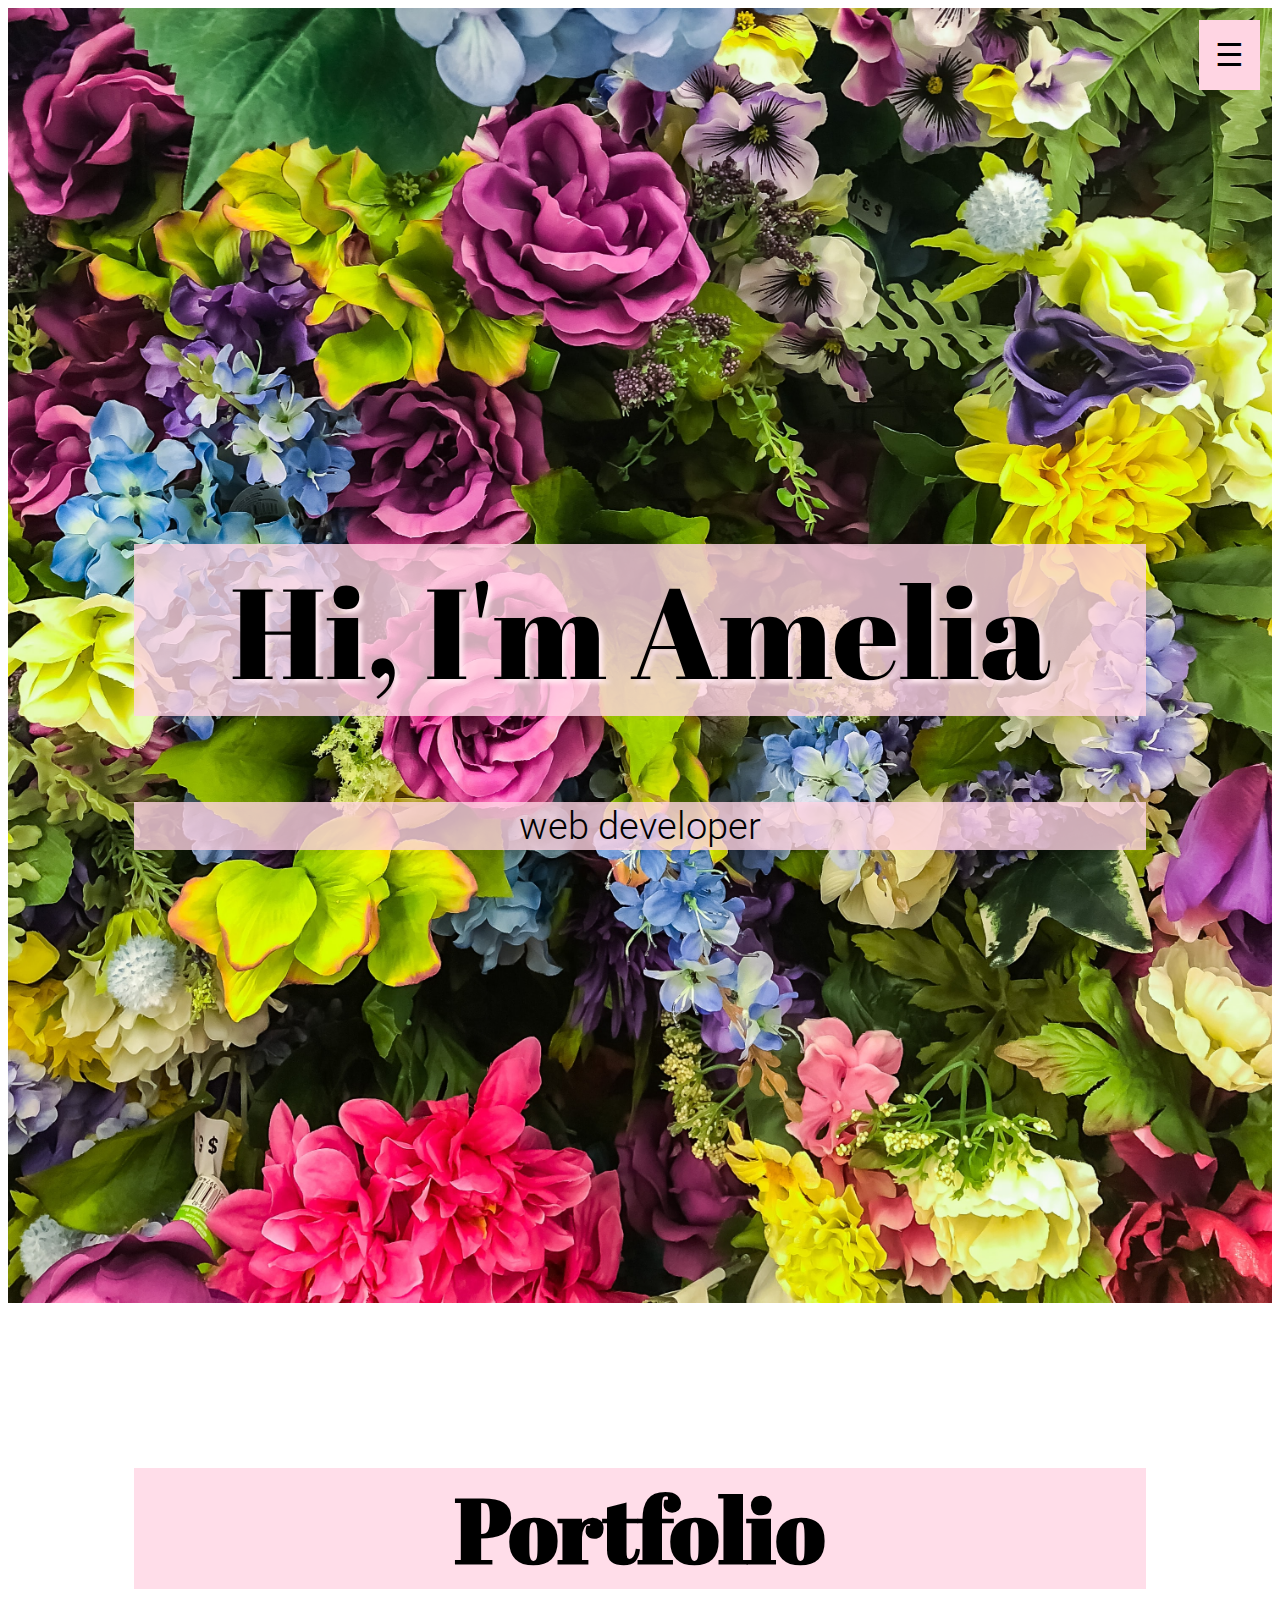
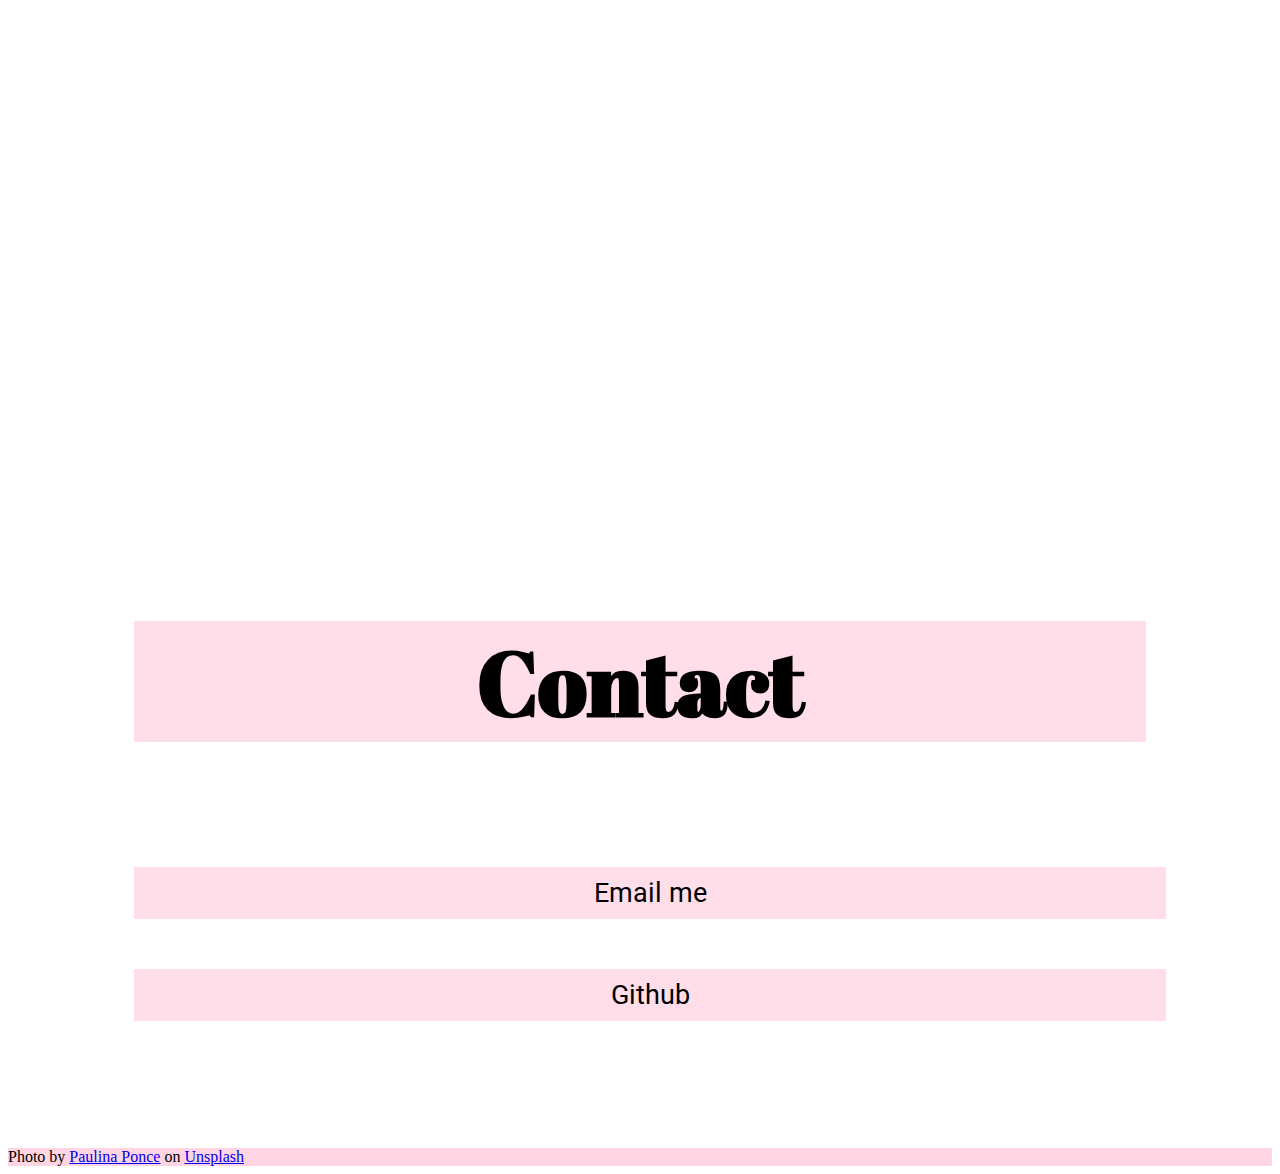
==== index.html @ 5ba58c34 "tidied code, fixed margin" ====
<!DOCTYPE html>

<html>
  <head>
    <meta charset="UTF-8">
    <title>
      Amelia Scanlan
    </title>
    <link href="styles/styles.css" rel="stylesheet">
    <link rel="preconnect" href="https://fonts.googleapis.com">
<link rel="preconnect" href="https://fonts.gstatic.com" crossorigin>
<link href="https://fonts.googleapis.com/css2?family=Abril+Fatface&family=Miniver&family=Roboto+Mono&family=Roboto:ital,wght@0,100;0,300;0,400;0,700;0,900;1,400&display=swap" rel="stylesheet">
    <link href="https://cdn.jsdelivr.net/npm/bootstrap@5.0.2/dist/css/bootstrap.min.css" rel="stylesheet" integrity="sha384-EVSTQN3/azprG1Anm3QDgpJLIm9Nao0Yz1ztcQTwFspd3yD65VohhpuuCOmLASjC" crossorigin="anonymous">
  </head>

<!-- Background image -->
<section id="bgimage">
  <div class="image-container"></div>


<!-- Nav bar -->

  <div class="nav-div">
    <button id="btn"> ☰ </button>

    <nav id="nav">
        <ul>
          <li class="nav-item">
            <a class="nav-link" href="index.html#port-div">Portfolio</a>
          </li>
          <li class="nav-item">
            <a class="nav-link" href="index.html#contact-top">Contact</a>
          </li>
        </ul>

    </nav>
  </div>
  


  <!-- Intro -->
  <div class="container-fluid" id="intro-div">
    <div class="row" id="intro-row">
      <div class="col-lg-12 col-md-12 col-sm-12 col-xs-12">
        <h1 class="hi" id="hi-title">Hi, I'm Amelia</h1>
        <p class="hi" id="hi-sub">web developer</p>
      </div>
    </div>


<!-- Portfolio section -->

    <div class="container-fluid" id="port-div">
      <h2 id="port-top">Portfolio</h2>

      <div class="container-fluid" >

        <div class="row">
          <div class="col-md-6">
            <a href="work_samples/calc/index.html"><div class="card">
              <img src="/work_samples/calc/Thumb.PNG" class="card-img-top" alt="...">
              <div class="card-body d-flex">
                <p class="card-text m-auto" style=>Javascript calculator</p>
              </div>
            </div>
          </a> 
          </div>
          
          <div class="col-md-6">
            <a href="work_samples/colour/index.html"><div class="card">
              <img src="/work_samples/colour/thumb.PNG" class="card-img-top" alt="...">
              <div class="card-body d-flex">
                <p class="card-text m-auto">Background colour generator</p>
              </div>
            </div>
          </a>
          </div>
        </div>

        <div class="row">
          <div class="col-md-6">
            <a href="work_samples/dice/dice.html"><div class="card">
            <img src="/work_samples/dice/Thumb.PNG" class="card-img-top" alt="...">
            <div class="card-body d-flex">
              <p class="card-text m-auto">Dice game</p>
            </div>
        </div>
      </a>
          </div>
            <div class="col-md-6">
              <a href="work_samples/etch/index.html">
              <div class="card">
                <img src="/work_samples/etch/thumb.PNG" class="card-img-top" alt="...">
                <div class="card-body d-flex">
                  <p class="card-text m-auto">Cursor etch-a-sketch</p>
                </div>
              </div>
            </a>
            </div>
        </div>

        <div class="row ">
        <div class="col-md-6 ">
          <a href="work_samples/Purple/index.html">
          <div class="card">
            <img src="/work_samples/Purple/thumb.PNG" class="card-img-top" alt="...">
            <div class="card-body d-flex">
              <p class="card-text m-auto">Purple heart rain background</p>
            </div>
          </div>
        </a>
        </div>

        <div class="col-md-6">
          <a href="work_samples/rock/index.html">
<div class="card">
          <img src="/work_samples/rock/thumb.PNG" class="card-img-top" alt="...">
          <div class="card-body d-flex">
            <p class="card-text m-auto">Rock paper scissors</p>
          </div>
      </div>
    </a>
        </div>


      </div>

        
        
    </div>
      </div>
    </div>

<!-- Contact section -->

    <div class="contact-div">
      <h2 id="contact-top">Contact</h2>

      <div class="container-fluid" style="text-align:center;">
        <a class="button" href="mailto:scanlan.amelia@gmail.com">Email me</a>
        <a class="button" href="https://github.com/Am-Scan">Github</a>
      </div>
    </div>

<!-- Footer -->
<footer class="bg-light text-center ">
  <div class="text-center p-3" style="background-color: rgb(255, 213, 227)">
    Photo by <a href="https://unsplash.com/@_yhuman?utm_source=unsplash&utm_medium=referral&utm_content=creditCopyText">Paulina Ponce</a> on <a href="https://unsplash.com/s/photos/floral?utm_source=unsplash&utm_medium=referral&utm_content=creditCopyText">Unsplash</a>
  </div>
</footer>

  
</section>

<script src="scripts/main.js"></script>

<script src="https://cdn.jsdelivr.net/npm/bootstrap@5.0.2/dist/js/bootstrap.bundle.min.js" integrity="sha384-MrcW6ZMFYlzcLA8Nl+NtUVF0sA7MsXsP1UyJoMp4YLEuNSfAP+JcXn/tWtIaxVXM" crossorigin="anonymous"></script>

</body>

</html>
---- styles/styles.css ----
/* Background image */

#bgimage {
  height: 130%;
  background-repeat: no-repeat;
  background-position: center;
  background-size: cover;
  background-attachment: fixed;
  width: 100%;
  position: sticky;
  background-size: cover;
  background-image: url("../images/paulina-ponce-P4z15DCQ8-I-unsplash\ \(1\).jpg");
}

/* Nav */


button {
  background-color: rgb(255, 213, 227);
  border: none;
  color: #000000 !important;
  position:fixed;
  top:20px;
  right:20px;
  padding:1rem;
  z-index: 2;
  font-size: 2rem;
}

nav {
  background-color: rgb(255, 213, 227);
  position: fixed;
  top:0;
  right:0;
  height: 100vh;
  padding:2rem;
  transform:translateX(100%);
  z-index: 1;
  font-weight: 200;
}

nav.active {
  transform:translateX(0%);
}

nav ul {
  padding:1rem;
  margin: 0;
  list-style-type: none;
}

nav ul li {
  padding: 1rem;
  font-size: 2rem;
}

nav a {
color: #000000 !important;
text-decoration: none;
transition: transform 0.3s ease-in-out;
}


/* Intro section */

#intro-div{
  padding: 50vh 10% 0%;
}

#hi-title {
  font-family: "Abril Fatface", cursive;
  font-style: normal;
  font-weight: normal;
  font-size: 10vw;
  text-align: center;
  color: #000000;
  text-shadow: 4px 4px 4px #ffe9f0;
  background-color: rgb(255, 213, 227, 0.8);
}

#hi-sub {
  font-family: "Roboto", sans-serif;
  font-weight: 300;
  font-size: 3vw;
  line-height: 48px;
  text-align: center;
  background-color: rgb(255, 213, 227, 0.8);
  color: black;
}

/* Portfolio */

h2 {
  font-family: "Abril Fatface", cursive;
  font-size: 7vw !important;
  text-align: center;
  background-color: rgb(255, 213, 227, 0.8);
  color: black;
}

#port-div {
  padding: 50% 0% 0%;
  text-align: center;
}

.row a {
  text-decoration: none;
}

.card {
  margin-top: 10%;
  background-color: transparent;
  display: none;
}

.card:hover{
  box-shadow: 8px 8px 8px pink;
  transform:scale(1.0.1);
}

.card-img-top {
  height: 20%;
  width: 100%;
}

.card-body {
  background-color: rgb(255, 213, 227, 0.8);
}

.card-text {
  font-size: 2vw;
  color: black;
  font-weight: 300;
}

/* Contact */
  .contact-div {
    margin-top: 50%;
    padding: 0% 10% 10% 10%;
  }

  a.button {
    -webkit-appearance: button;
    -moz-appearance: button;
    appearance: button;
    width:100%;
    text-decoration: none;
    color: initial;
    margin:5% 0% 0%;
    border: 0;
    background-color: rgb(255, 213, 227, 0.8);
    padding:10px;
    font-size: 3vh;
    font-family: "Roboto", sans-serif;
  }
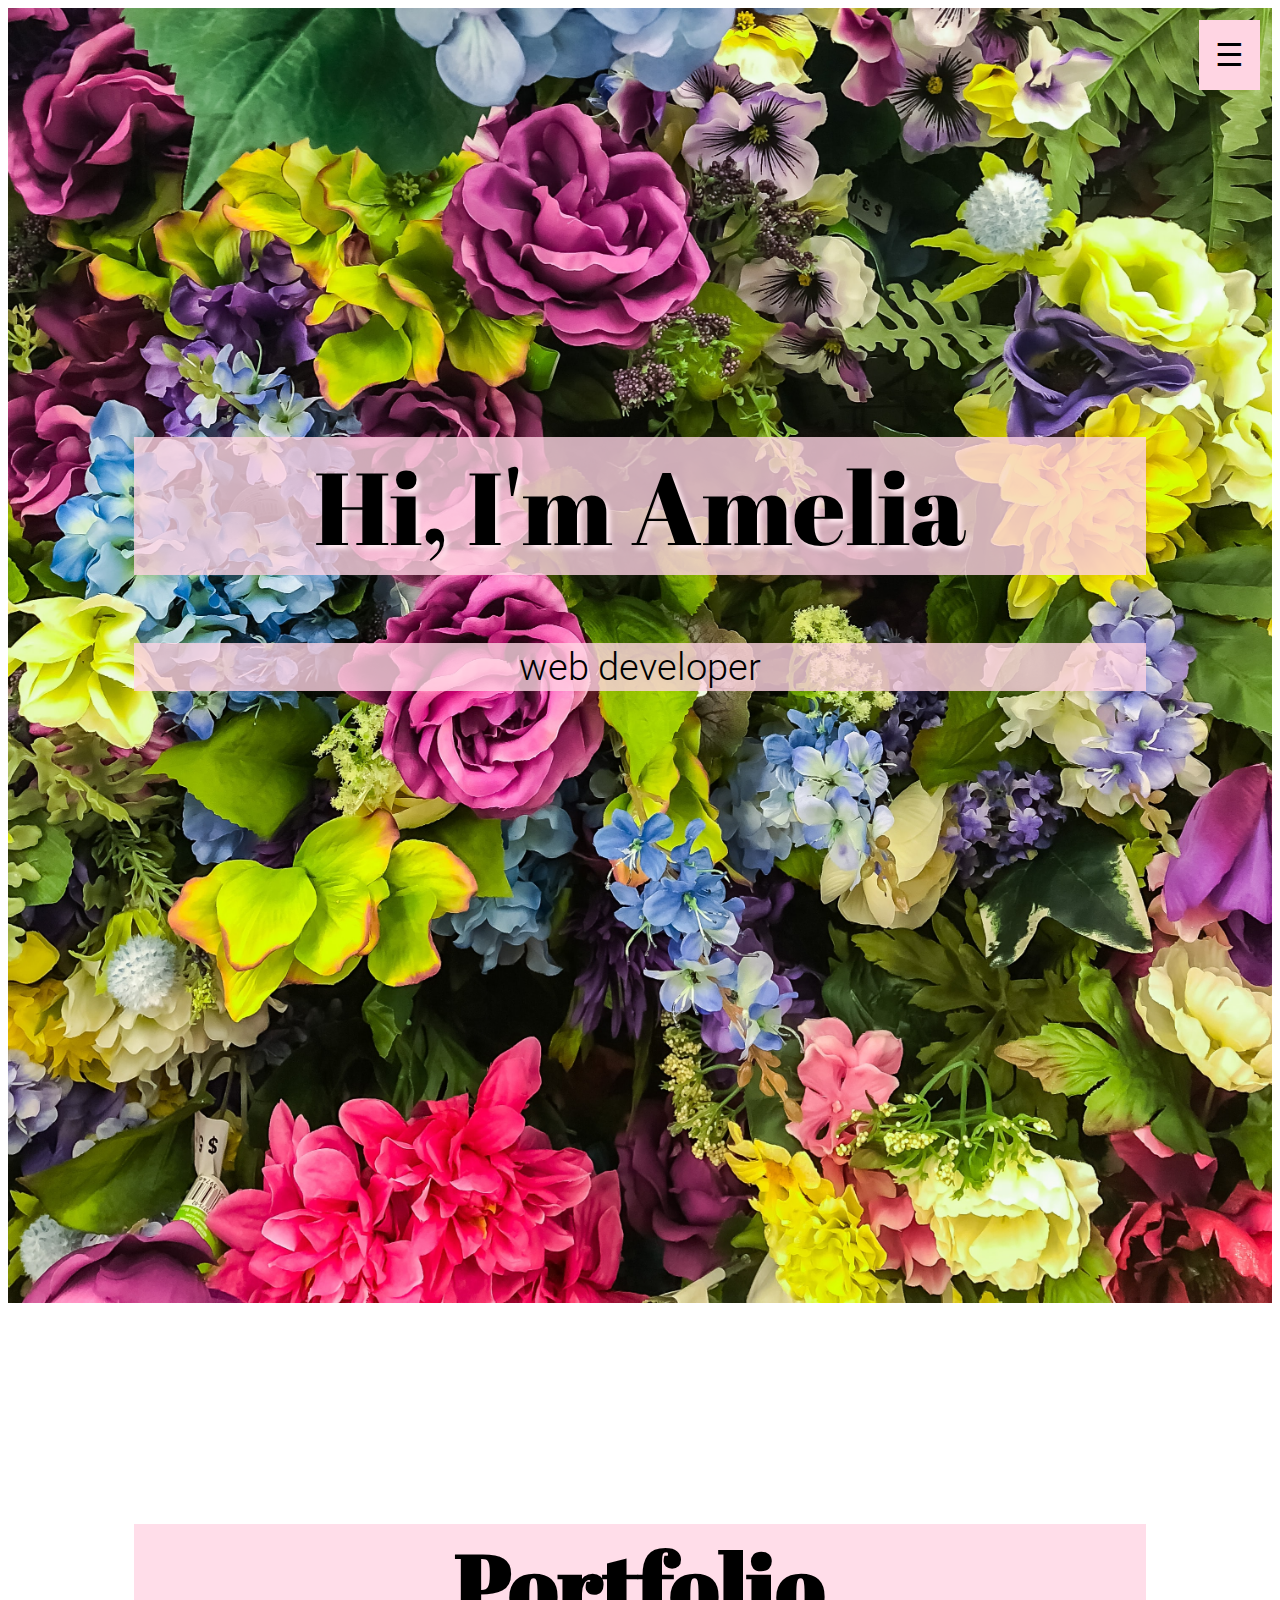
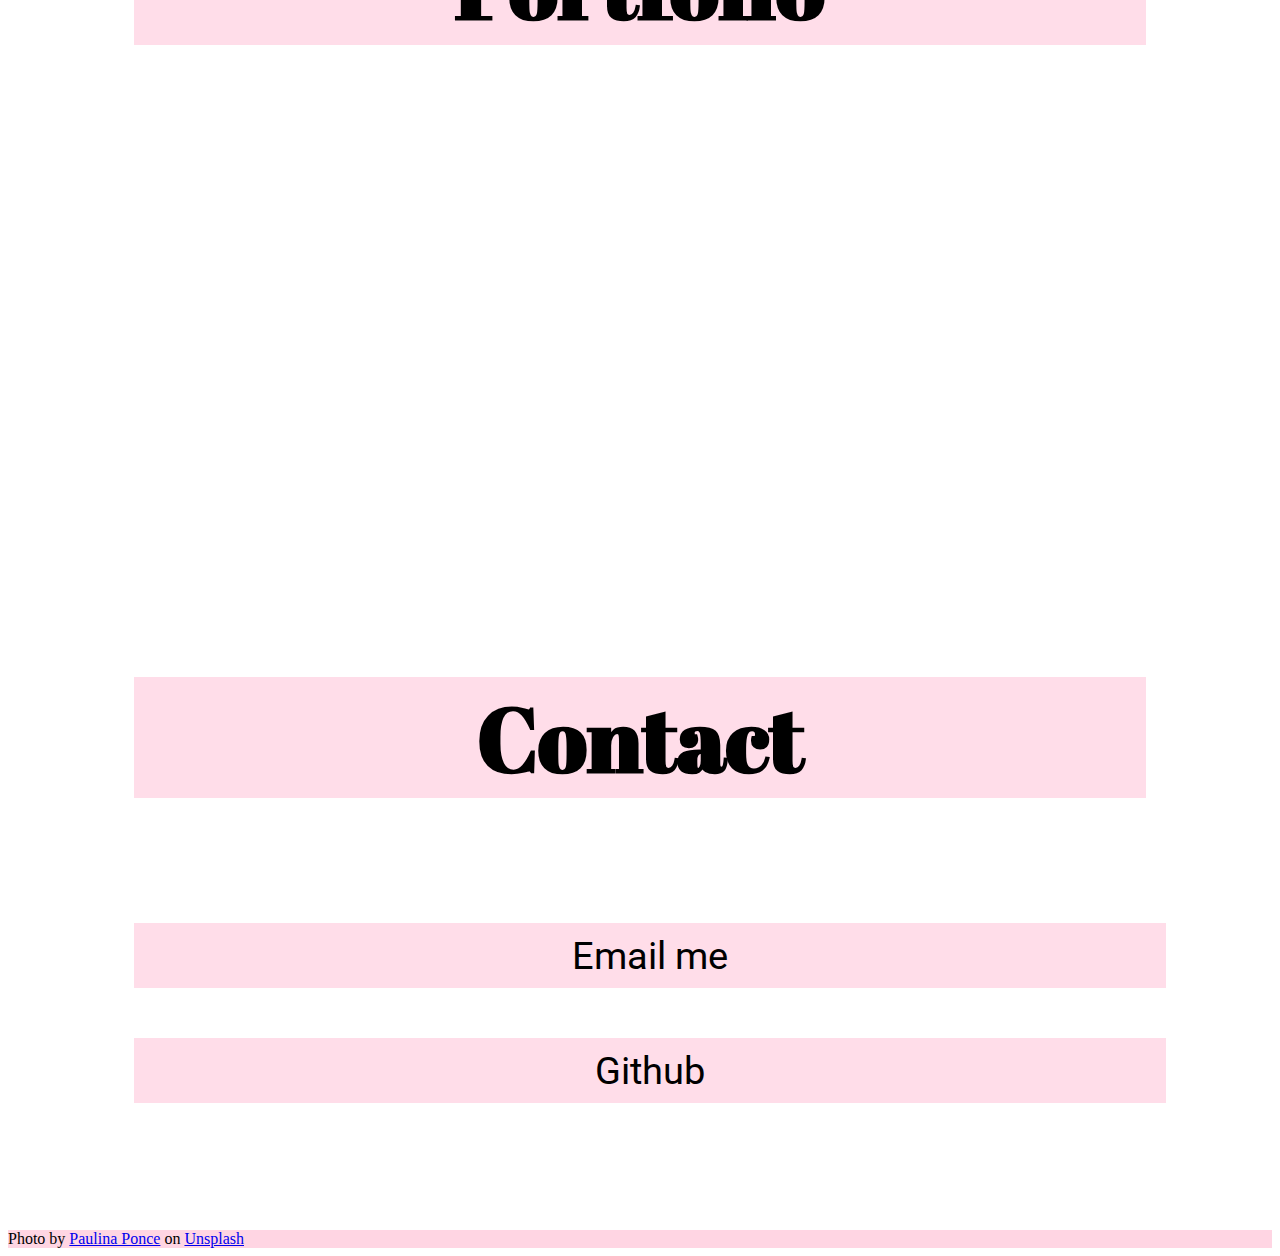
==== commit 53f9f66e: "fixed spacing issues mobile" ====
--- a/index.html
+++ b/index.html
@@ -4,7 +4,7 @@
   <head>
     <meta charset="UTF-8">
     <title>
-      Amelia Scanlan
+      Amelia S
     </title>
     <link href="styles/styles.css" rel="stylesheet">
     <link rel="preconnect" href="https://fonts.googleapis.com">
@@ -137,7 +137,7 @@
       <h2 id="contact-top">Contact</h2>
 
       <div class="container-fluid" style="text-align:center;">
-        <a class="button" href="mailto:scanlan.amelia@gmail.com">Email me</a>
+        <a class="button" href="mailto:ameliascnln@gmail.com">Email me</a>
         <a class="button" href="https://github.com/Am-Scan">Github</a>
       </div>
     </div>
--- a/styles/styles.css
+++ b/styles/styles.css
@@ -67,14 +67,14 @@
 /* Intro section */
 
 #intro-div{
-  padding: 50vh 10% 0%;
+  padding: 40vh 10% 0%;
 }
 
 #hi-title {
   font-family: "Abril Fatface", cursive;
   font-style: normal;
   font-weight: normal;
-  font-size: 10vw;
+  font-size: 8vw;
   text-align: center;
   color: #000000;
   text-shadow: 4px 4px 4px #ffe9f0;
@@ -102,7 +102,7 @@
 }
 
 #port-div {
-  padding: 50% 0% 0%;
+  padding: 80vh 0% 0%;
   text-align: center;
 }
 
@@ -153,6 +153,6 @@
     border: 0;
     background-color: rgb(255, 213, 227, 0.8);
     padding:10px;
-    font-size: 3vh;
+    font-size: 3vw;
     font-family: "Roboto", sans-serif;
   }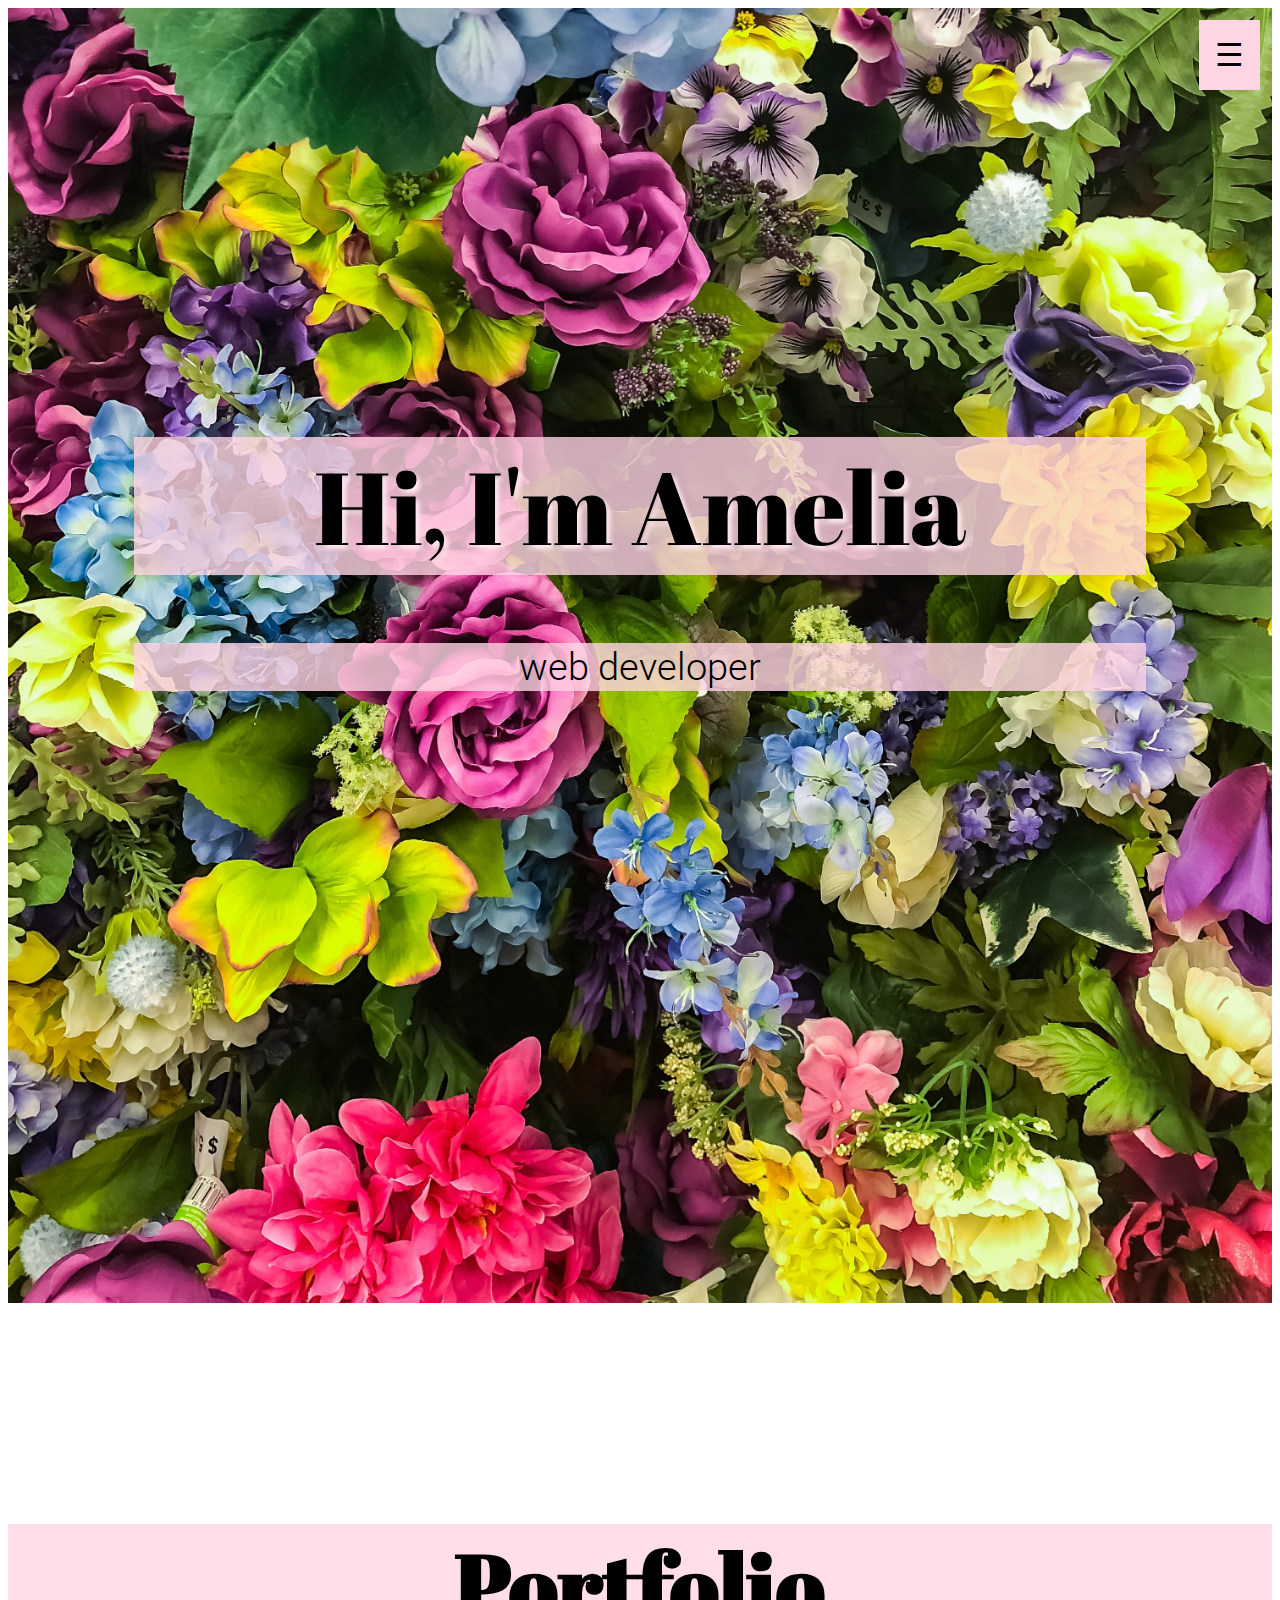
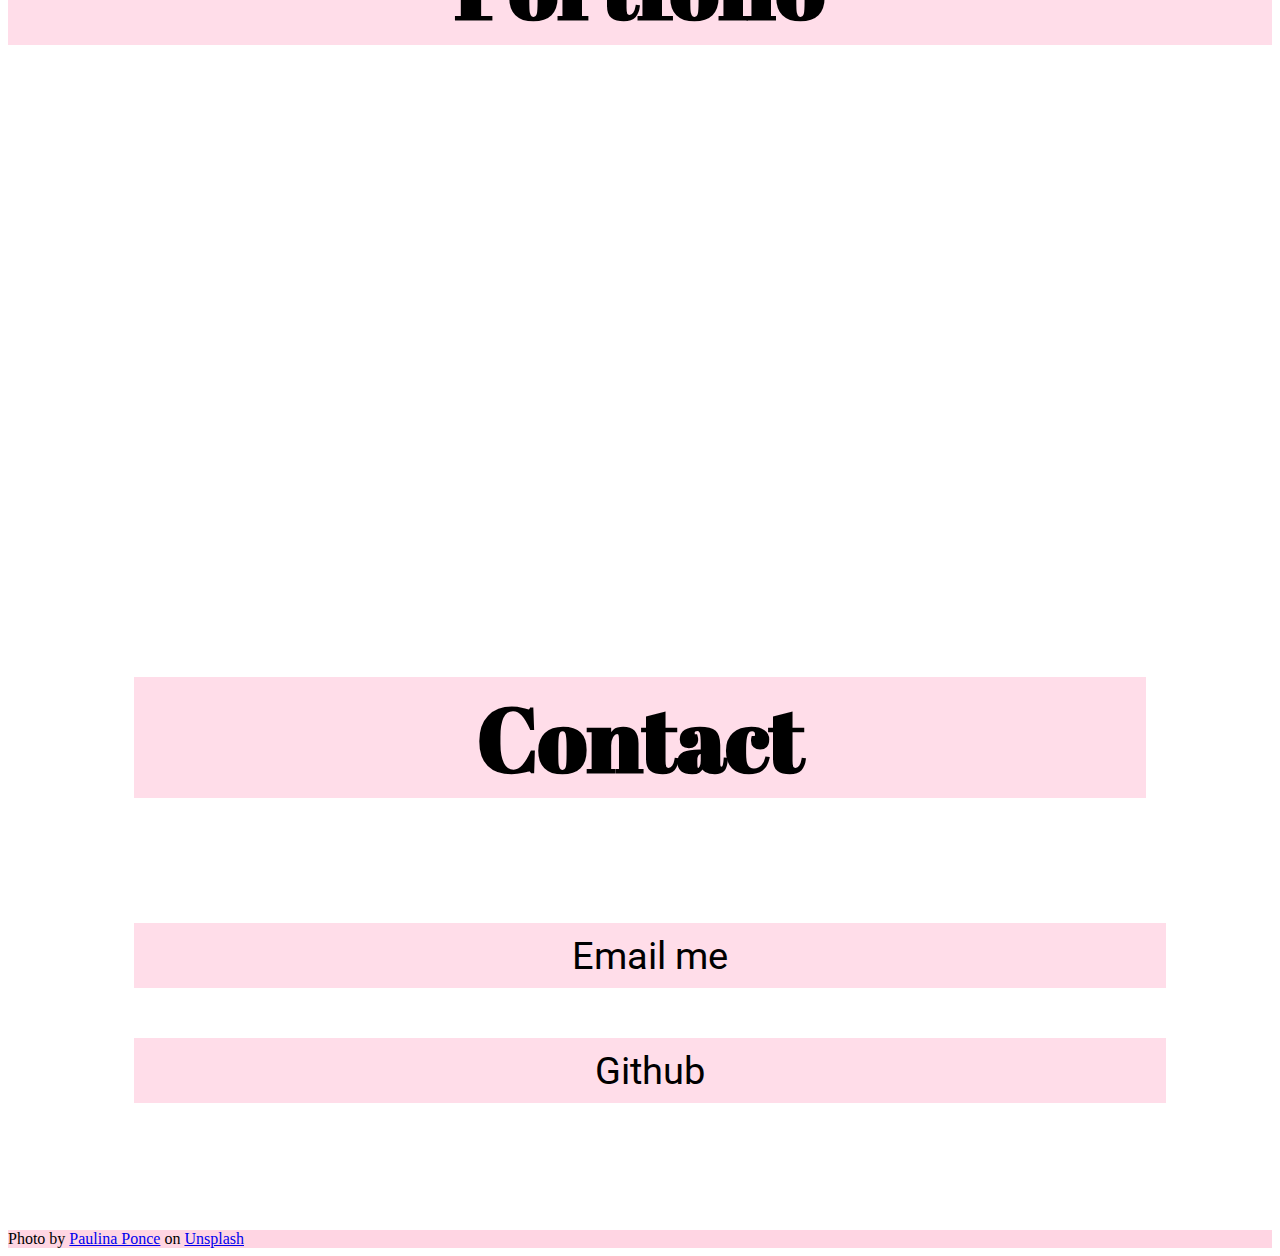
==== commit 6b1c81ef: "tidied up HTML" ====
--- a/index.html
+++ b/index.html
@@ -1,161 +1,149 @@
 <!DOCTYPE html>
 
 <html>
+
   <head>
     <meta charset="UTF-8">
-    <title>
-      Amelia S
-    </title>
+    <title> Amelia S </title>
     <link href="styles/styles.css" rel="stylesheet">
     <link rel="preconnect" href="https://fonts.googleapis.com">
-<link rel="preconnect" href="https://fonts.gstatic.com" crossorigin>
-<link href="https://fonts.googleapis.com/css2?family=Abril+Fatface&family=Miniver&family=Roboto+Mono&family=Roboto:ital,wght@0,100;0,300;0,400;0,700;0,900;1,400&display=swap" rel="stylesheet">
+    <link rel="preconnect" href="https://fonts.gstatic.com" crossorigin>
+    <link href="https://fonts.googleapis.com/css2?family=Abril+Fatface&family=Miniver&family=Roboto+Mono&family=Roboto:ital,wght@0,100;0,300;0,400;0,700;0,900;1,400&display=swap" rel="stylesheet">
     <link href="https://cdn.jsdelivr.net/npm/bootstrap@5.0.2/dist/css/bootstrap.min.css" rel="stylesheet" integrity="sha384-EVSTQN3/azprG1Anm3QDgpJLIm9Nao0Yz1ztcQTwFspd3yD65VohhpuuCOmLASjC" crossorigin="anonymous">
   </head>
 
+  <body>
 <!-- Background image -->
-<section id="bgimage">
-  <div class="image-container"></div>
-
+    <section id="bgimage">
+      <div class="image-container"></div>
 
 <!-- Nav bar -->
+      <div class="nav-div">
+        <button id="btn"> ☰ </button>
 
-  <div class="nav-div">
-    <button id="btn"> ☰ </button>
-
-    <nav id="nav">
-        <ul>
-          <li class="nav-item">
-            <a class="nav-link" href="index.html#port-div">Portfolio</a>
-          </li>
-          <li class="nav-item">
-            <a class="nav-link" href="index.html#contact-top">Contact</a>
-          </li>
-        </ul>
-
-    </nav>
-  </div>
-  
-
-
-  <!-- Intro -->
-  <div class="container-fluid" id="intro-div">
-    <div class="row" id="intro-row">
-      <div class="col-lg-12 col-md-12 col-sm-12 col-xs-12">
-        <h1 class="hi" id="hi-title">Hi, I'm Amelia</h1>
-        <p class="hi" id="hi-sub">web developer</p>
+        <nav id="nav">
+            <ul>
+              <li class="nav-item">
+                <a class="nav-link" href="index.html#port-div">Portfolio</a>
+              </li>
+              <li class="nav-item">
+                <a class="nav-link" href="index.html#contact-top">Contact</a>
+              </li>
+            </ul>
+        </nav>
       </div>
-    </div>
-
-
-<!-- Portfolio section -->
-
-    <div class="container-fluid" id="port-div">
-      <h2 id="port-top">Portfolio</h2>
-
-      <div class="container-fluid" >
-
-        <div class="row">
-          <div class="col-md-6">
-            <a href="work_samples/calc/index.html"><div class="card">
-              <img src="/work_samples/calc/Thumb.PNG" class="card-img-top" alt="...">
-              <div class="card-body d-flex">
-                <p class="card-text m-auto" style=>Javascript calculator</p>
-              </div>
-            </div>
-          </a> 
-          </div>
-          
-          <div class="col-md-6">
-            <a href="work_samples/colour/index.html"><div class="card">
-              <img src="/work_samples/colour/thumb.PNG" class="card-img-top" alt="...">
-              <div class="card-body d-flex">
-                <p class="card-text m-auto">Background colour generator</p>
-              </div>
-            </div>
-          </a>
+    
+    <!-- Intro -->
+      <div class="container-fluid" id="intro-div">
+        <div class="row" id="intro-row">
+          <div class="col-lg-12 col-md-12 col-sm-12 col-xs-12">
+            <h1 class="hi" id="hi-title">Hi, I'm Amelia</h1>
+            <p class="hi" id="hi-sub">web developer</p>
           </div>
         </div>
+      </div>
 
-        <div class="row">
-          <div class="col-md-6">
-            <a href="work_samples/dice/dice.html"><div class="card">
-            <img src="/work_samples/dice/Thumb.PNG" class="card-img-top" alt="...">
-            <div class="card-body d-flex">
-              <p class="card-text m-auto">Dice game</p>
+  <!-- Portfolio section -->
+
+      <div class="container-fluid" id="port-div">
+        <h2 id="port-top">Portfolio</h2>
+
+        <div class="container-fluid">
+          <div class="row">
+            <div class="col-md-6">
+              <a href="work_samples/calc/index.html">
+                <div class="card">
+                <img src="/work_samples/calc/Thumb.PNG" class="card-img-top" alt="...">
+                <div class="card-body d-flex">
+                    <p class="card-text m-auto" style=>Javascript calculator</p>
+                  </div>
+                </div>
+              </a> 
             </div>
-        </div>
-      </a>
+            
+            <div class="col-md-6">
+              <a href="work_samples/colour/index.html">
+                <div class="card">
+                  <img src="/work_samples/colour/thumb.PNG" class="card-img-top" alt="...">
+                  <div class="card-body d-flex">
+                    <p class="card-text m-auto">Background colour generator</p>
+                  </div>
+                </div>
+              </a>
+            </div>
           </div>
+
+          <div class="row">
             <div class="col-md-6">
-              <a href="work_samples/etch/index.html">
-              <div class="card">
-                <img src="/work_samples/etch/thumb.PNG" class="card-img-top" alt="...">
-                <div class="card-body d-flex">
-                  <p class="card-text m-auto">Cursor etch-a-sketch</p>
+              <a href="work_samples/dice/dice.html">
+                <div class="card">
+                  <img src="/work_samples/dice/Thumb.PNG" class="card-img-top" alt="...">
+                  <div class="card-body d-flex">
+                    <p class="card-text m-auto">Dice game</p>
+                  </div>
+                </div>
+              </a>
+            </div>
+
+              <div class="col-md-6">
+                <a href="work_samples/etch/index.html">
+                  <div class="card">
+                    <img src="/work_samples/etch/thumb.PNG" class="card-img-top" alt="...">
+                    <div class="card-body d-flex">
+                      <p class="card-text m-auto">Cursor etch-a-sketch</p>
+                    </div>
+                  </div>
+                </a>
+              </div>
+          </div>
+
+          <div class="row ">
+            <div class="col-md-6 ">
+              <a href="work_samples/Purple/index.html">
+                <div class="card">
+                  <img src="/work_samples/Purple/thumb.PNG" class="card-img-top" alt="...">
+                  <div class="card-body d-flex">
+                    <p class="card-text m-auto">Purple heart rain background</p>
+                  </div>
+                </div>
+              </a>
+            </div>
+
+            <div class="col-md-6">
+              <a href="work_samples/rock/index.html">
+                <div class="card">
+                  <img src="/work_samples/rock/thumb.PNG" class="card-img-top" alt="...">
+                  <div class="card-body d-flex">
+                  <p class="card-text m-auto">Rock paper scissors</p>
                 </div>
               </div>
-            </a>
+              </a>
             </div>
+          </div>     
         </div>
-
-        <div class="row ">
-        <div class="col-md-6 ">
-          <a href="work_samples/Purple/index.html">
-          <div class="card">
-            <img src="/work_samples/Purple/thumb.PNG" class="card-img-top" alt="...">
-            <div class="card-body d-flex">
-              <p class="card-text m-auto">Purple heart rain background</p>
-            </div>
-          </div>
-        </a>
-        </div>
-
-        <div class="col-md-6">
-          <a href="work_samples/rock/index.html">
-<div class="card">
-          <img src="/work_samples/rock/thumb.PNG" class="card-img-top" alt="...">
-          <div class="card-body d-flex">
-            <p class="card-text m-auto">Rock paper scissors</p>
-          </div>
-      </div>
-    </a>
-        </div>
-
-
       </div>
 
-        
-        
-    </div>
+  <!-- Contact section -->
+
+      <div class="contact-div">
+        <h2 id="contact-top">Contact</h2>
+        <div class="container-fluid" style="text-align:center;">
+          <a class="button" href="mailto:ameliascnln@gmail.com">Email me</a>
+          <a class="button" href="https://github.com/Am-Scan">Github</a>
+        </div>
       </div>
-    </div>
 
-<!-- Contact section -->
+  <!-- Footer -->
+      <footer class="bg-light text-center ">
+        <div class="text-center p-3" style="background-color: rgb(255, 213, 227)">
+          Photo by <a href="https://unsplash.com/@_yhuman?utm_source=unsplash&utm_medium=referral&utm_content=creditCopyText">Paulina Ponce</a> on <a href="https://unsplash.com/s/photos/floral?utm_source=unsplash&utm_medium=referral&utm_content=creditCopyText">Unsplash</a>
+        </div>
+      </footer>
 
-    <div class="contact-div">
-      <h2 id="contact-top">Contact</h2>
+    </section>
 
-      <div class="container-fluid" style="text-align:center;">
-        <a class="button" href="mailto:ameliascnln@gmail.com">Email me</a>
-        <a class="button" href="https://github.com/Am-Scan">Github</a>
-      </div>
-    </div>
-
-<!-- Footer -->
-<footer class="bg-light text-center ">
-  <div class="text-center p-3" style="background-color: rgb(255, 213, 227)">
-    Photo by <a href="https://unsplash.com/@_yhuman?utm_source=unsplash&utm_medium=referral&utm_content=creditCopyText">Paulina Ponce</a> on <a href="https://unsplash.com/s/photos/floral?utm_source=unsplash&utm_medium=referral&utm_content=creditCopyText">Unsplash</a>
-  </div>
-</footer>
-
-  
-</section>
-
-<script src="scripts/main.js"></script>
-
-<script src="https://cdn.jsdelivr.net/npm/bootstrap@5.0.2/dist/js/bootstrap.bundle.min.js" integrity="sha384-MrcW6ZMFYlzcLA8Nl+NtUVF0sA7MsXsP1UyJoMp4YLEuNSfAP+JcXn/tWtIaxVXM" crossorigin="anonymous"></script>
+  <script src="scripts/main.js"></script>
+  <script src="https://cdn.jsdelivr.net/npm/bootstrap@5.0.2/dist/js/bootstrap.bundle.min.js" integrity="sha384-MrcW6ZMFYlzcLA8Nl+NtUVF0sA7MsXsP1UyJoMp4YLEuNSfAP+JcXn/tWtIaxVXM" crossorigin="anonymous"></script>
 
 </body>
-
-</html>
+</html>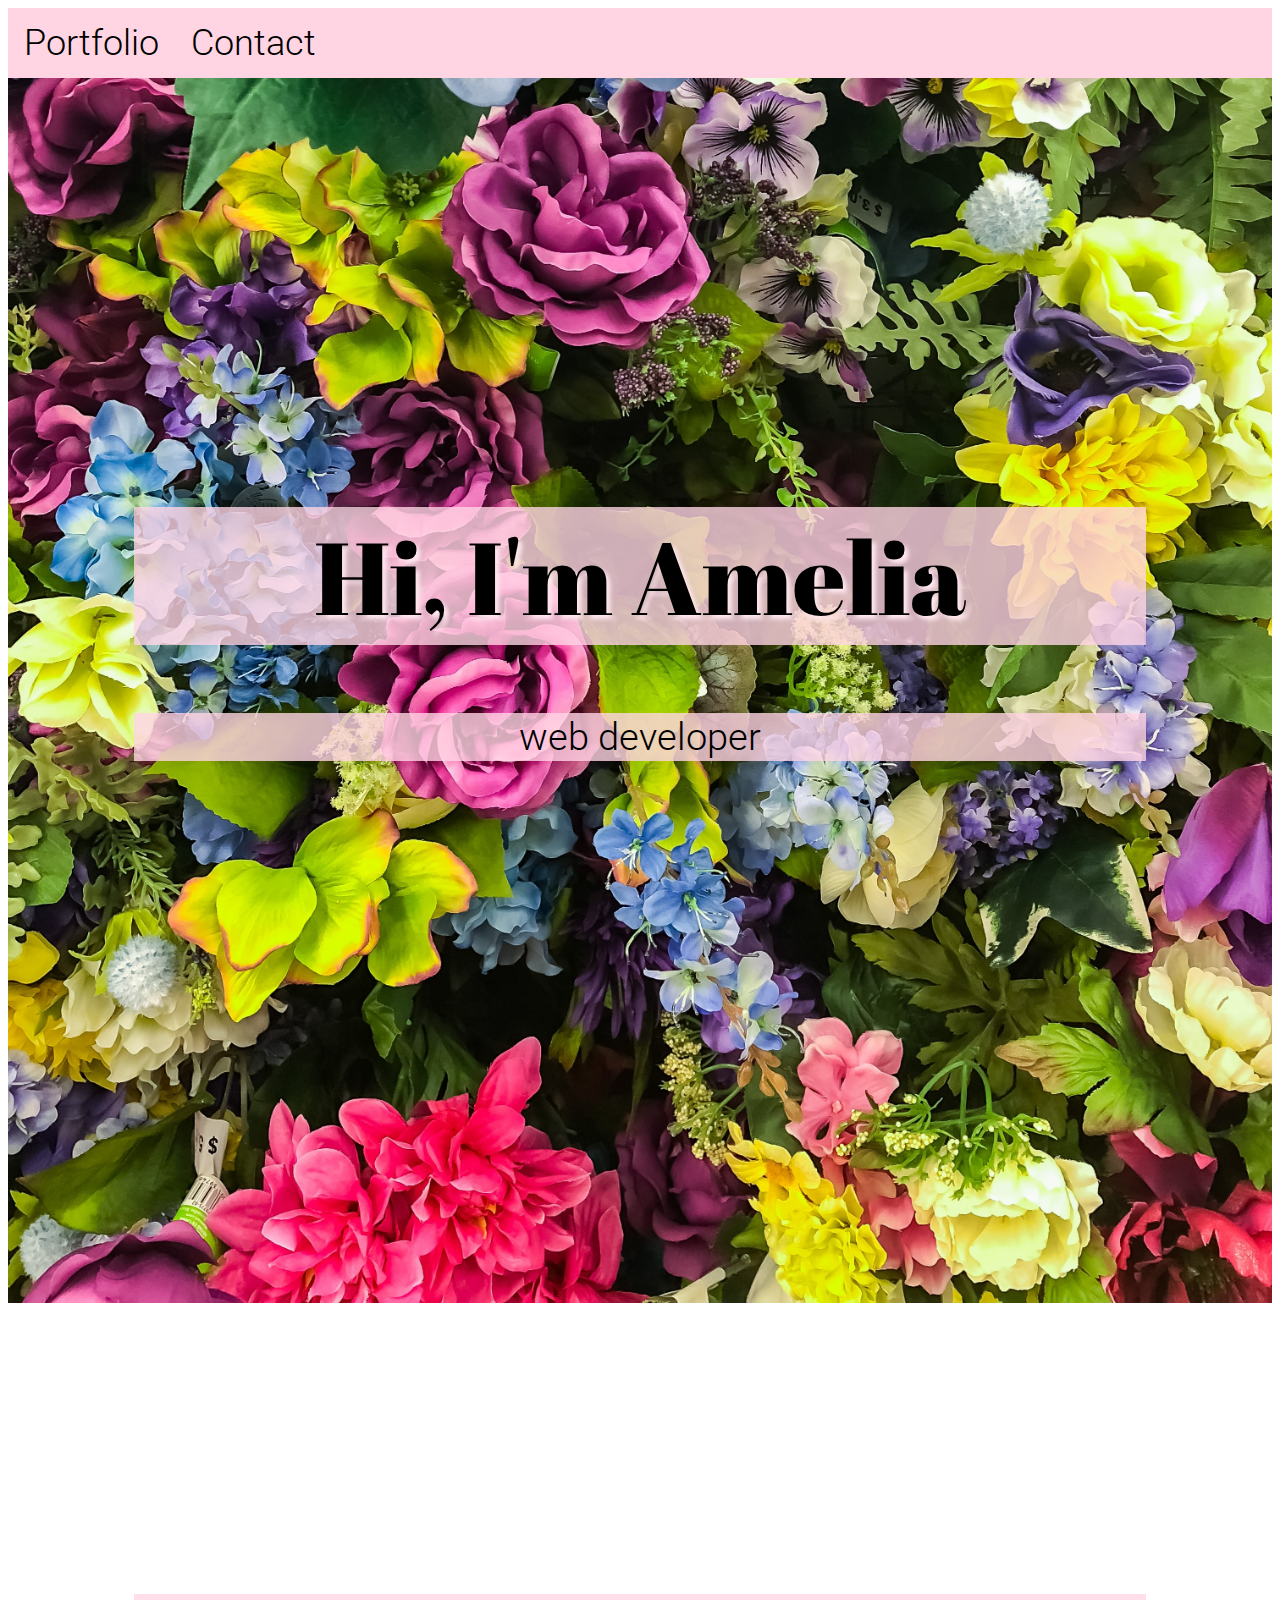
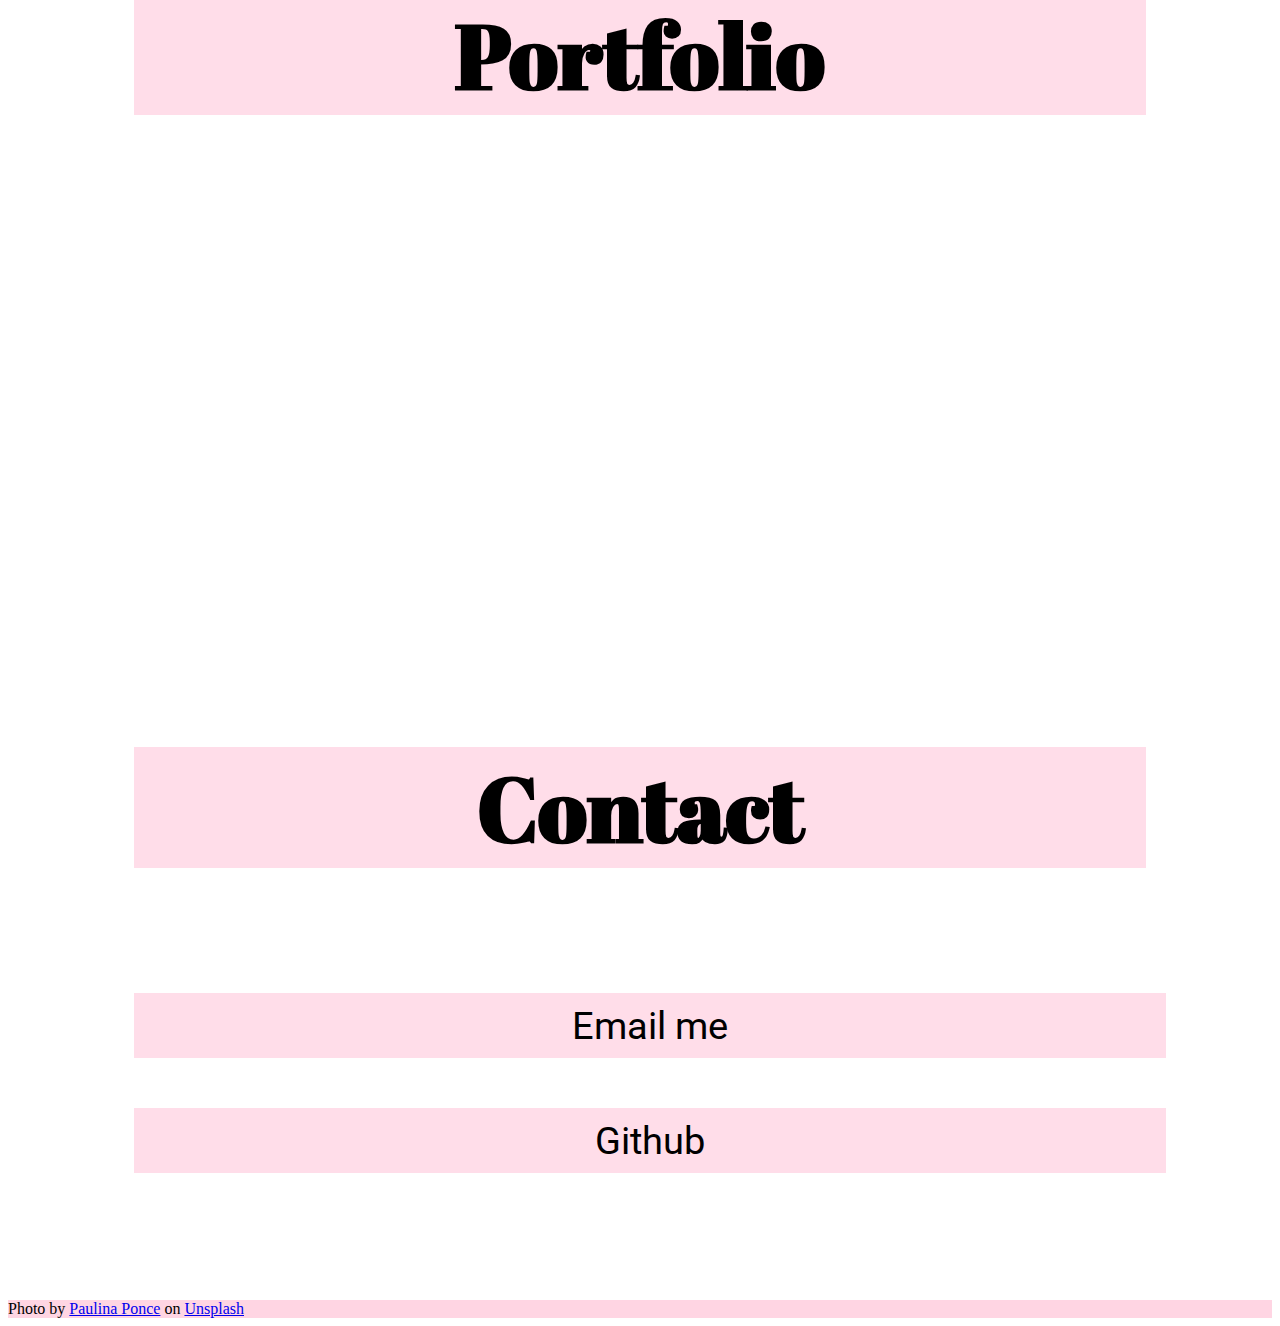
==== commit 52318871: "made nav more responsive" ====
--- a/index.html
+++ b/index.html
@@ -18,7 +18,7 @@
       <div class="image-container"></div>
 
 <!-- Nav bar -->
-      <div class="nav-div">
+      <!-- <div class="nav-div">
         <button id="btn"> ☰ </button>
 
         <nav id="nav">
@@ -31,6 +31,12 @@
               </li>
             </ul>
         </nav>
+      </div> -->
+
+      <div class="nav-bar" id="mynav-bar">
+        <a href="index.html#port-div">Portfolio</a>
+        <a href="index.html#contact-top">Contact</a>
+        <a href="javascript:void(0);" class="icon" onclick="responsiveNav()"> ☰ </a>
       </div>
     
     <!-- Intro -->
--- a/styles/styles.css
+++ b/styles/styles.css
@@ -1,6 +1,3 @@
-
-
-
 /* Background image */
 
 #bgimage {
@@ -11,62 +8,109 @@
   background-attachment: fixed;
   width: 100%;
   position: sticky;
-  background-size: cover;
   background-image: url("../images/paulina-ponce-P4z15DCQ8-I-unsplash\ \(1\).jpg");
 }
 
 /* Nav */
 
-
-button {
+/* button {
   background-color: rgb(255, 213, 227);
   border: none;
   color: #000000 !important;
-  position:fixed;
-  top:20px;
-  right:20px;
-  padding:1rem;
+  position: fixed;
+  top: 20px;
+  right: 20px;
+  padding: 1vw;
   z-index: 2;
-  font-size: 2rem;
+  font-size: 3vw !important;
 }
 
 nav {
   background-color: rgb(255, 213, 227);
   position: fixed;
-  top:0;
-  right:0;
+  top: 0;
+  right: 0;
   height: 100vh;
-  padding:2rem;
-  transform:translateX(100%);
+  padding: 2vw;
+  transform: translateX(100%);
   z-index: 1;
   font-weight: 200;
 }
 
 nav.active {
-  transform:translateX(0%);
+  transform: translateX(0%);
 }
 
 nav ul {
-  padding:1rem;
+  padding: 2vw;
   margin: 0;
   list-style-type: none;
 }
 
 nav ul li {
-  padding: 1rem;
-  font-size: 2rem;
+  padding: 1vw;
+  font-size: 3vw;
 }
 
 nav a {
-color: #000000 !important;
-text-decoration: none;
-transition: transform 0.3s ease-in-out;
-}
-
+  color: #000000 !important;
+  text-decoration: none;
+  transition: transform 0.3s ease-in-out;
+} */
+
+.nav-bar {
+  background-color: rgb(255, 213, 227);
+  overflow: hidden;
+}
+.nav-bar a {
+  float: left;
+  display: block;
+  color: black;
+  text-align: center;
+  padding: 14px 16px;
+  text-decoration: none;
+  font-size: 4vh;
+  font-family: "Roboto", sans-serif;
+  font-weight: 300;
+}
+
+.nav-bar a.active {
+  background-color: rgb(255, 213, 227);
+  color: white;
+}
+
+.nav-bar .icon {
+  display: none;
+}
+@media screen and (max-width: 600px) {
+  .nav-bar a {
+    display: none;
+  }
+  .nav-bar a.icon {
+    float: right;
+    display: block;
+  }
+}
+
+@media screen and (max-width: 600px) {
+  .nav-bar.responsive {
+    position: relative;
+  }
+  .nav-bar.responsive a.icon {
+    position: absolute;
+    right: 0;
+    top: 0;
+  }
+  .nav-bar.responsive a {
+    float: none;
+    display: block;
+    text-align: left;
+  }
+}
 
 /* Intro section */
 
-#intro-div{
+#intro-div {
   padding: 40vh 10% 0%;
 }
 
@@ -102,7 +146,7 @@
 }
 
 #port-div {
-  padding: 80vh 0% 0%;
+  padding: 80vh 10% 0%;
   text-align: center;
 }
 
@@ -116,9 +160,9 @@
   display: none;
 }
 
-.card:hover{
+.card:hover {
   box-shadow: 8px 8px 8px pink;
-  transform:scale(1.0.1);
+  transform: scale(1.01);
 }
 
 .card-img-top {
@@ -137,22 +181,23 @@
 }
 
 /* Contact */
-  .contact-div {
-    margin-top: 50%;
-    padding: 0% 10% 10% 10%;
-  }
-
-  a.button {
-    -webkit-appearance: button;
-    -moz-appearance: button;
-    appearance: button;
-    width:100%;
-    text-decoration: none;
-    color: initial;
-    margin:5% 0% 0%;
-    border: 0;
-    background-color: rgb(255, 213, 227, 0.8);
-    padding:10px;
-    font-size: 3vw;
-    font-family: "Roboto", sans-serif;
-  }+.contact-div {
+  margin-top: 50%;
+  padding: 0% 10% 10% 10%;
+}
+
+a.button {
+  -webkit-appearance: button;
+  -moz-appearance: button;
+  appearance: button;
+  width: 100%;
+  text-decoration: none;
+  color: initial;
+  margin: 5% 0% 0%;
+  border: 0;
+  background-color: rgb(255, 213, 227, 0.8);
+  padding: 10px;
+  font-size: 3vw;
+  font-family: "Roboto", sans-serif;
+}
+
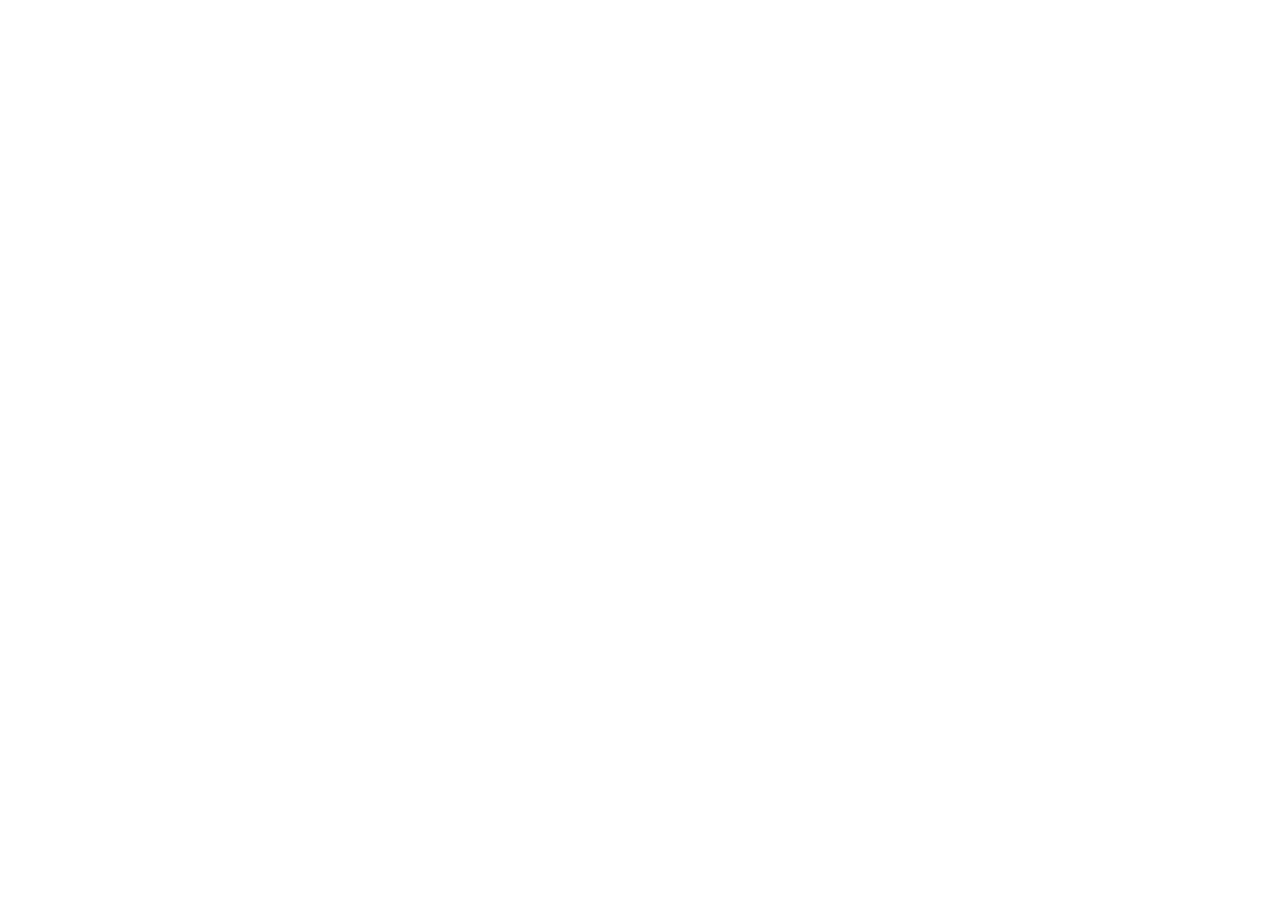
==== commit 2e1bfe88: "Update index.html" ====
--- a/index.html
+++ b/index.html
@@ -14,11 +14,11 @@
 
   <body>
 <!-- Background image -->
-    <section id="bgimage">
+    <!-- <section id="bgimage">
       <div class="image-container"></div>
 
-<!-- Nav bar -->
-      <!-- <div class="nav-div">
+Nav bar
+      <div class="nav-div">
         <button id="btn"> ☰ </button>
 
         <nav id="nav">
@@ -31,25 +31,27 @@
               </li>
             </ul>
         </nav>
-      </div> -->
+      </div> 
 
       <div class="nav-bar" id="mynav-bar">
         <a href="index.html#port-div">Portfolio</a>
         <a href="index.html#contact-top">Contact</a>
         <a href="javascript:void(0);" class="icon" onclick="responsiveNav()"> ☰ </a>
       </div>
+
+     
     
-    <!-- Intro -->
+    Intro
       <div class="container-fluid" id="intro-div">
         <div class="row" id="intro-row">
           <div class="col-lg-12 col-md-12 col-sm-12 col-xs-12">
             <h1 class="hi" id="hi-title">Hi, I'm Amelia</h1>
-            <p class="hi" id="hi-sub">web developer</p>
+            <p class="hi" id="hi-sub">under construction</p>
           </div>
         </div>
       </div>
 
-  <!-- Portfolio section -->
+  Portfolio section
 
       <div class="container-fluid" id="port-div">
         <h2 id="port-top">Portfolio</h2>
@@ -129,7 +131,7 @@
         </div>
       </div>
 
-  <!-- Contact section -->
+  Contact section
 
       <div class="contact-div">
         <h2 id="contact-top">Contact</h2>
@@ -139,14 +141,14 @@
         </div>
       </div>
 
-  <!-- Footer -->
+  Footer
       <footer class="bg-light text-center ">
         <div class="text-center p-3" style="background-color: rgb(255, 213, 227)">
           Photo by <a href="https://unsplash.com/@_yhuman?utm_source=unsplash&utm_medium=referral&utm_content=creditCopyText">Paulina Ponce</a> on <a href="https://unsplash.com/s/photos/floral?utm_source=unsplash&utm_medium=referral&utm_content=creditCopyText">Unsplash</a>
         </div>
       </footer>
 
-    </section>
+    </section> -->
 
   <script src="scripts/main.js"></script>
   <script src="https://cdn.jsdelivr.net/npm/bootstrap@5.0.2/dist/js/bootstrap.bundle.min.js" integrity="sha384-MrcW6ZMFYlzcLA8Nl+NtUVF0sA7MsXsP1UyJoMp4YLEuNSfAP+JcXn/tWtIaxVXM" crossorigin="anonymous"></script>
--- a/styles/styles.css
+++ b/styles/styles.css
@@ -82,7 +82,7 @@
 .nav-bar .icon {
   display: none;
 }
-@media screen and (max-width: 600px) {
+@media screen and (max-width: 598px) {
   .nav-bar a {
     display: none;
   }
@@ -92,7 +92,7 @@
   }
 }
 
-@media screen and (max-width: 600px) {
+@media screen and (max-width: 598px) {
   .nav-bar.responsive {
     position: relative;
   }
@@ -139,7 +139,7 @@
 
 h2 {
   font-family: "Abril Fatface", cursive;
-  font-size: 7vw !important;
+  font-size: 3vw !important;
   text-align: center;
   background-color: rgb(255, 213, 227, 0.8);
   color: black;
@@ -197,7 +197,7 @@
   border: 0;
   background-color: rgb(255, 213, 227, 0.8);
   padding: 10px;
-  font-size: 3vw;
+  font-size: 2vw;
   font-family: "Roboto", sans-serif;
 }
 
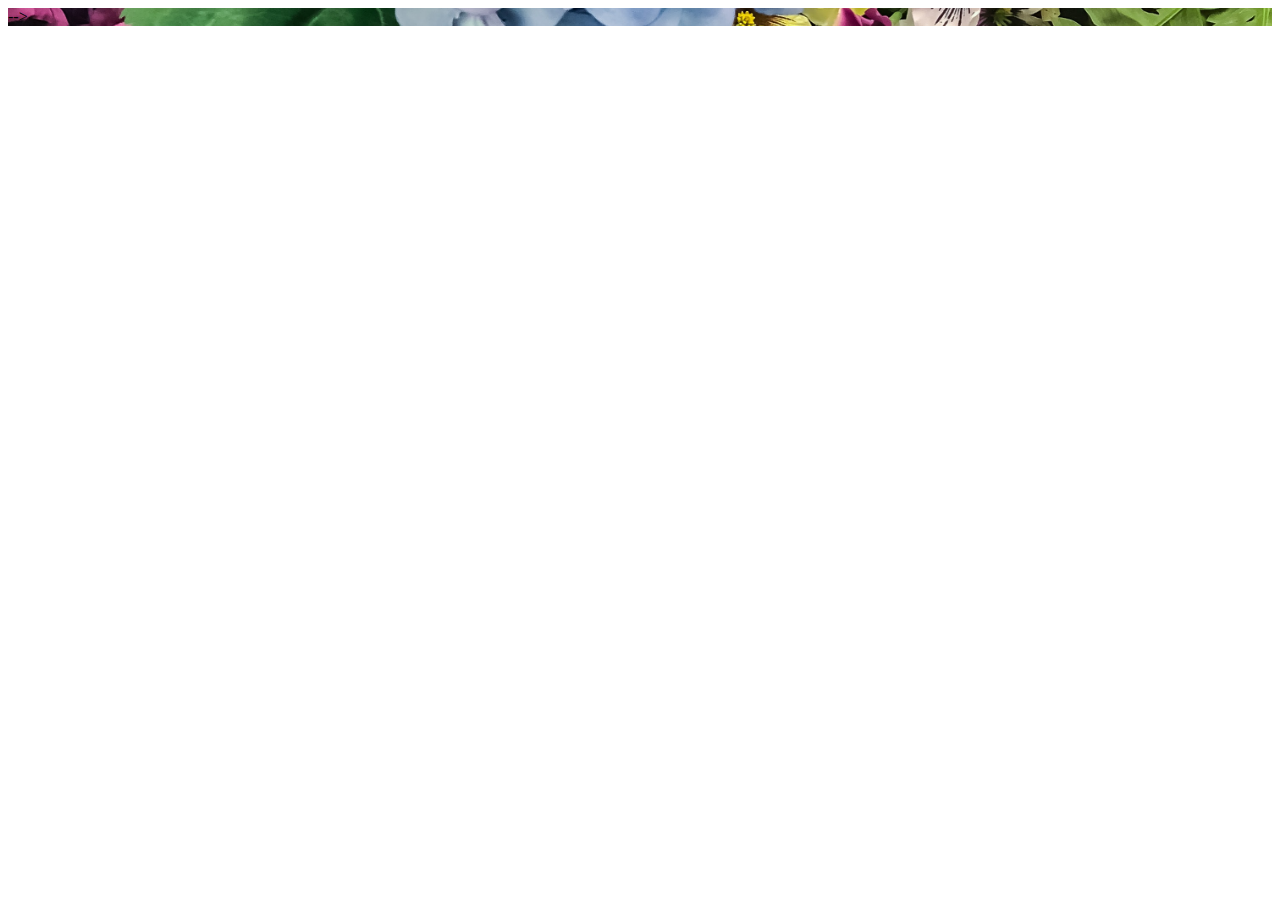
==== commit 3be6f32a: "Under construction" ====
--- a/index.html
+++ b/index.html
@@ -14,10 +14,10 @@
 
   <body>
 <!-- Background image -->
-    <!-- <section id="bgimage">
+     <section id="bgimage">
       <div class="image-container"></div>
 
-Nav bar
+<!-- Nav bar
       <div class="nav-div">
         <button id="btn"> ☰ </button>
 
@@ -148,7 +148,7 @@
         </div>
       </footer>
 
-    </section> -->
+    </section> --> -->
 
   <script src="scripts/main.js"></script>
   <script src="https://cdn.jsdelivr.net/npm/bootstrap@5.0.2/dist/js/bootstrap.bundle.min.js" integrity="sha384-MrcW6ZMFYlzcLA8Nl+NtUVF0sA7MsXsP1UyJoMp4YLEuNSfAP+JcXn/tWtIaxVXM" crossorigin="anonymous"></script>
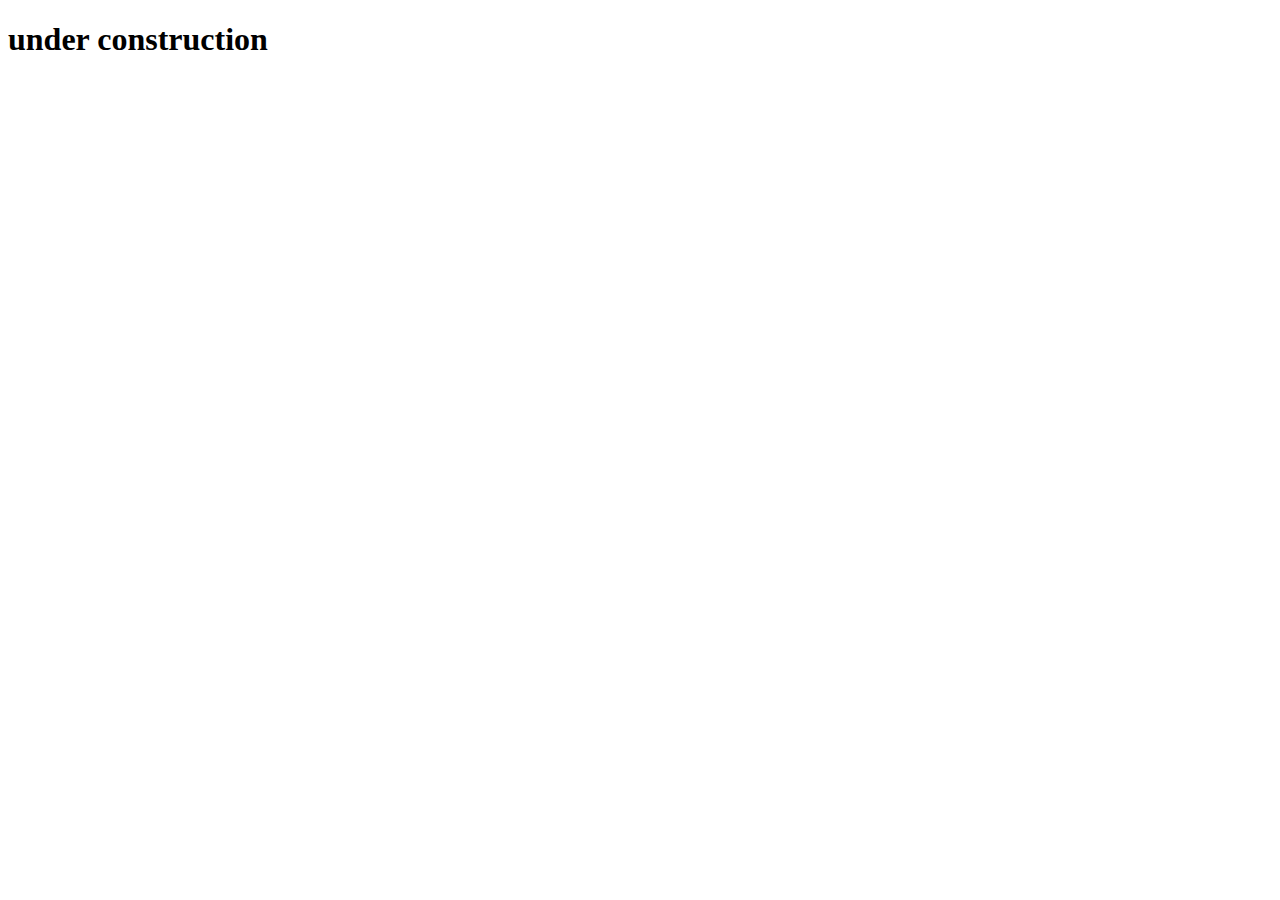
==== commit b64d4643: "removed previous content" ====
--- a/index.html
+++ b/index.html
@@ -13,145 +13,6 @@
   </head>
 
   <body>
-<!-- Background image -->
-     <section id="bgimage">
-      <div class="image-container"></div>
-
-<!-- Nav bar
-      <div class="nav-div">
-        <button id="btn"> ☰ </button>
-
-        <nav id="nav">
-            <ul>
-              <li class="nav-item">
-                <a class="nav-link" href="index.html#port-div">Portfolio</a>
-              </li>
-              <li class="nav-item">
-                <a class="nav-link" href="index.html#contact-top">Contact</a>
-              </li>
-            </ul>
-        </nav>
-      </div> 
-
-      <div class="nav-bar" id="mynav-bar">
-        <a href="index.html#port-div">Portfolio</a>
-        <a href="index.html#contact-top">Contact</a>
-        <a href="javascript:void(0);" class="icon" onclick="responsiveNav()"> ☰ </a>
-      </div>
-
-     
-    
-    Intro
-      <div class="container-fluid" id="intro-div">
-        <div class="row" id="intro-row">
-          <div class="col-lg-12 col-md-12 col-sm-12 col-xs-12">
-            <h1 class="hi" id="hi-title">Hi, I'm Amelia</h1>
-            <p class="hi" id="hi-sub">under construction</p>
-          </div>
-        </div>
-      </div>
-
-  Portfolio section
-
-      <div class="container-fluid" id="port-div">
-        <h2 id="port-top">Portfolio</h2>
-
-        <div class="container-fluid">
-          <div class="row">
-            <div class="col-md-6">
-              <a href="work_samples/calc/index.html">
-                <div class="card">
-                <img src="/work_samples/calc/Thumb.PNG" class="card-img-top" alt="...">
-                <div class="card-body d-flex">
-                    <p class="card-text m-auto" style=>Javascript calculator</p>
-                  </div>
-                </div>
-              </a> 
-            </div>
-            
-            <div class="col-md-6">
-              <a href="work_samples/colour/index.html">
-                <div class="card">
-                  <img src="/work_samples/colour/thumb.PNG" class="card-img-top" alt="...">
-                  <div class="card-body d-flex">
-                    <p class="card-text m-auto">Background colour generator</p>
-                  </div>
-                </div>
-              </a>
-            </div>
-          </div>
-
-          <div class="row">
-            <div class="col-md-6">
-              <a href="work_samples/dice/dice.html">
-                <div class="card">
-                  <img src="/work_samples/dice/Thumb.PNG" class="card-img-top" alt="...">
-                  <div class="card-body d-flex">
-                    <p class="card-text m-auto">Dice game</p>
-                  </div>
-                </div>
-              </a>
-            </div>
-
-              <div class="col-md-6">
-                <a href="work_samples/etch/index.html">
-                  <div class="card">
-                    <img src="/work_samples/etch/thumb.PNG" class="card-img-top" alt="...">
-                    <div class="card-body d-flex">
-                      <p class="card-text m-auto">Cursor etch-a-sketch</p>
-                    </div>
-                  </div>
-                </a>
-              </div>
-          </div>
-
-          <div class="row ">
-            <div class="col-md-6 ">
-              <a href="work_samples/Purple/index.html">
-                <div class="card">
-                  <img src="/work_samples/Purple/thumb.PNG" class="card-img-top" alt="...">
-                  <div class="card-body d-flex">
-                    <p class="card-text m-auto">Purple heart rain background</p>
-                  </div>
-                </div>
-              </a>
-            </div>
-
-            <div class="col-md-6">
-              <a href="work_samples/rock/index.html">
-                <div class="card">
-                  <img src="/work_samples/rock/thumb.PNG" class="card-img-top" alt="...">
-                  <div class="card-body d-flex">
-                  <p class="card-text m-auto">Rock paper scissors</p>
-                </div>
-              </div>
-              </a>
-            </div>
-          </div>     
-        </div>
-      </div>
-
-  Contact section
-
-      <div class="contact-div">
-        <h2 id="contact-top">Contact</h2>
-        <div class="container-fluid" style="text-align:center;">
-          <a class="button" href="mailto:ameliascnln@gmail.com">Email me</a>
-          <a class="button" href="https://github.com/Am-Scan">Github</a>
-        </div>
-      </div>
-
-  Footer
-      <footer class="bg-light text-center ">
-        <div class="text-center p-3" style="background-color: rgb(255, 213, 227)">
-          Photo by <a href="https://unsplash.com/@_yhuman?utm_source=unsplash&utm_medium=referral&utm_content=creditCopyText">Paulina Ponce</a> on <a href="https://unsplash.com/s/photos/floral?utm_source=unsplash&utm_medium=referral&utm_content=creditCopyText">Unsplash</a>
-        </div>
-      </footer>
-
-    </section> --> -->
-
-  <script src="scripts/main.js"></script>
-  <script src="https://cdn.jsdelivr.net/npm/bootstrap@5.0.2/dist/js/bootstrap.bundle.min.js" integrity="sha384-MrcW6ZMFYlzcLA8Nl+NtUVF0sA7MsXsP1UyJoMp4YLEuNSfAP+JcXn/tWtIaxVXM" crossorigin="anonymous"></script>
-
-</body>
+      <h1>under construction</h1>
+  </body>
 </html>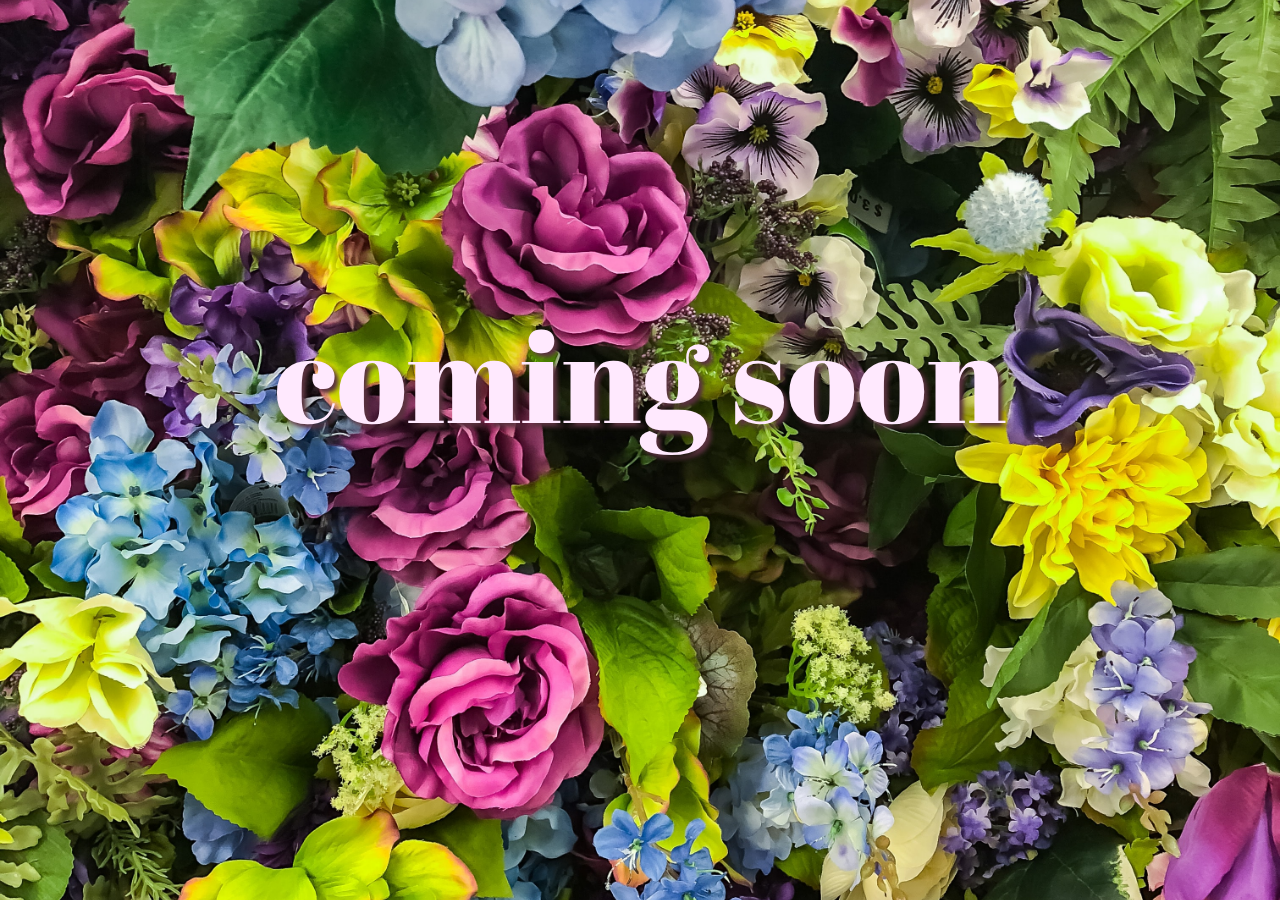
==== commit cb7af7ad: "coming soon" ====
--- a/index.html
+++ b/index.html
@@ -9,10 +9,11 @@
     <link rel="preconnect" href="https://fonts.googleapis.com">
     <link rel="preconnect" href="https://fonts.gstatic.com" crossorigin>
     <link href="https://fonts.googleapis.com/css2?family=Abril+Fatface&family=Miniver&family=Roboto+Mono&family=Roboto:ital,wght@0,100;0,300;0,400;0,700;0,900;1,400&display=swap" rel="stylesheet">
-    <link href="https://cdn.jsdelivr.net/npm/bootstrap@5.0.2/dist/css/bootstrap.min.css" rel="stylesheet" integrity="sha384-EVSTQN3/azprG1Anm3QDgpJLIm9Nao0Yz1ztcQTwFspd3yD65VohhpuuCOmLASjC" crossorigin="anonymous">
   </head>
 
   <body>
-      <h1>under construction</h1>
+      <div id="container">
+        <h1>coming soon</h1>
+      </div>
   </body>
 </html>--- a/styles/styles.css
+++ b/styles/styles.css
@@ -1,203 +1,25 @@
-/* Background image */
-
-#bgimage {
-  height: 130%;
+* {
   background-repeat: no-repeat;
   background-position: center;
   background-size: cover;
   background-attachment: fixed;
-  width: 100%;
-  position: sticky;
   background-image: url("../images/paulina-ponce-P4z15DCQ8-I-unsplash\ \(1\).jpg");
 }
 
-/* Nav */
 
-/* button {
-  background-color: rgb(255, 213, 227);
-  border: none;
-  color: #000000 !important;
-  position: fixed;
-  top: 20px;
-  right: 20px;
-  padding: 1vw;
-  z-index: 2;
-  font-size: 3vw !important;
+#container {
+  margin: 25vh 0vh;
 }
 
-nav {
-  background-color: rgb(255, 213, 227);
-  position: fixed;
-  top: 0;
-  right: 0;
-  height: 100vh;
-  padding: 2vw;
-  transform: translateX(100%);
-  z-index: 1;
-  font-weight: 200;
-}
-
-nav.active {
-  transform: translateX(0%);
-}
-
-nav ul {
-  padding: 2vw;
-  margin: 0;
-  list-style-type: none;
-}
-
-nav ul li {
-  padding: 1vw;
-  font-size: 3vw;
-}
-
-nav a {
-  color: #000000 !important;
-  text-decoration: none;
-  transition: transform 0.3s ease-in-out;
-} */
-
-.nav-bar {
-  background-color: rgb(255, 213, 227);
-  overflow: hidden;
-}
-.nav-bar a {
-  float: left;
-  display: block;
-  color: black;
-  text-align: center;
-  padding: 14px 16px;
-  text-decoration: none;
-  font-size: 4vh;
-  font-family: "Roboto", sans-serif;
-  font-weight: 300;
-}
-
-.nav-bar a.active {
-  background-color: rgb(255, 213, 227);
-  color: white;
-}
-
-.nav-bar .icon {
-  display: none;
-}
-@media screen and (max-width: 598px) {
-  .nav-bar a {
-    display: none;
-  }
-  .nav-bar a.icon {
-    float: right;
-    display: block;
-  }
-}
-
-@media screen and (max-width: 598px) {
-  .nav-bar.responsive {
-    position: relative;
-  }
-  .nav-bar.responsive a.icon {
-    position: absolute;
-    right: 0;
-    top: 0;
-  }
-  .nav-bar.responsive a {
-    float: none;
-    display: block;
-    text-align: left;
-  }
-}
-
-/* Intro section */
-
-#intro-div {
-  padding: 40vh 10% 0%;
-}
-
-#hi-title {
+h1 {
   font-family: "Abril Fatface", cursive;
   font-style: normal;
   font-weight: normal;
-  font-size: 8vw;
+font-size: 10vw;
   text-align: center;
-  color: #000000;
-  text-shadow: 4px 4px 4px #ffe9f0;
+  color: #ffe9fe;
+  text-shadow: 4px 4px 4px #59313e;
+  padding:5%;
   background-color: rgb(255, 213, 227, 0.8);
-}
 
-#hi-sub {
-  font-family: "Roboto", sans-serif;
-  font-weight: 300;
-  font-size: 3vw;
-  line-height: 48px;
-  text-align: center;
-  background-color: rgb(255, 213, 227, 0.8);
-  color: black;
-}
-
-/* Portfolio */
-
-h2 {
-  font-family: "Abril Fatface", cursive;
-  font-size: 3vw !important;
-  text-align: center;
-  background-color: rgb(255, 213, 227, 0.8);
-  color: black;
-}
-
-#port-div {
-  padding: 80vh 10% 0%;
-  text-align: center;
-}
-
-.row a {
-  text-decoration: none;
-}
-
-.card {
-  margin-top: 10%;
-  background-color: transparent;
-  display: none;
-}
-
-.card:hover {
-  box-shadow: 8px 8px 8px pink;
-  transform: scale(1.01);
-}
-
-.card-img-top {
-  height: 20%;
-  width: 100%;
-}
-
-.card-body {
-  background-color: rgb(255, 213, 227, 0.8);
-}
-
-.card-text {
-  font-size: 2vw;
-  color: black;
-  font-weight: 300;
-}
-
-/* Contact */
-.contact-div {
-  margin-top: 50%;
-  padding: 0% 10% 10% 10%;
-}
-
-a.button {
-  -webkit-appearance: button;
-  -moz-appearance: button;
-  appearance: button;
-  width: 100%;
-  text-decoration: none;
-  color: initial;
-  margin: 5% 0% 0%;
-  border: 0;
-  background-color: rgb(255, 213, 227, 0.8);
-  padding: 10px;
-  font-size: 2vw;
-  font-family: "Roboto", sans-serif;
-}
-
+}